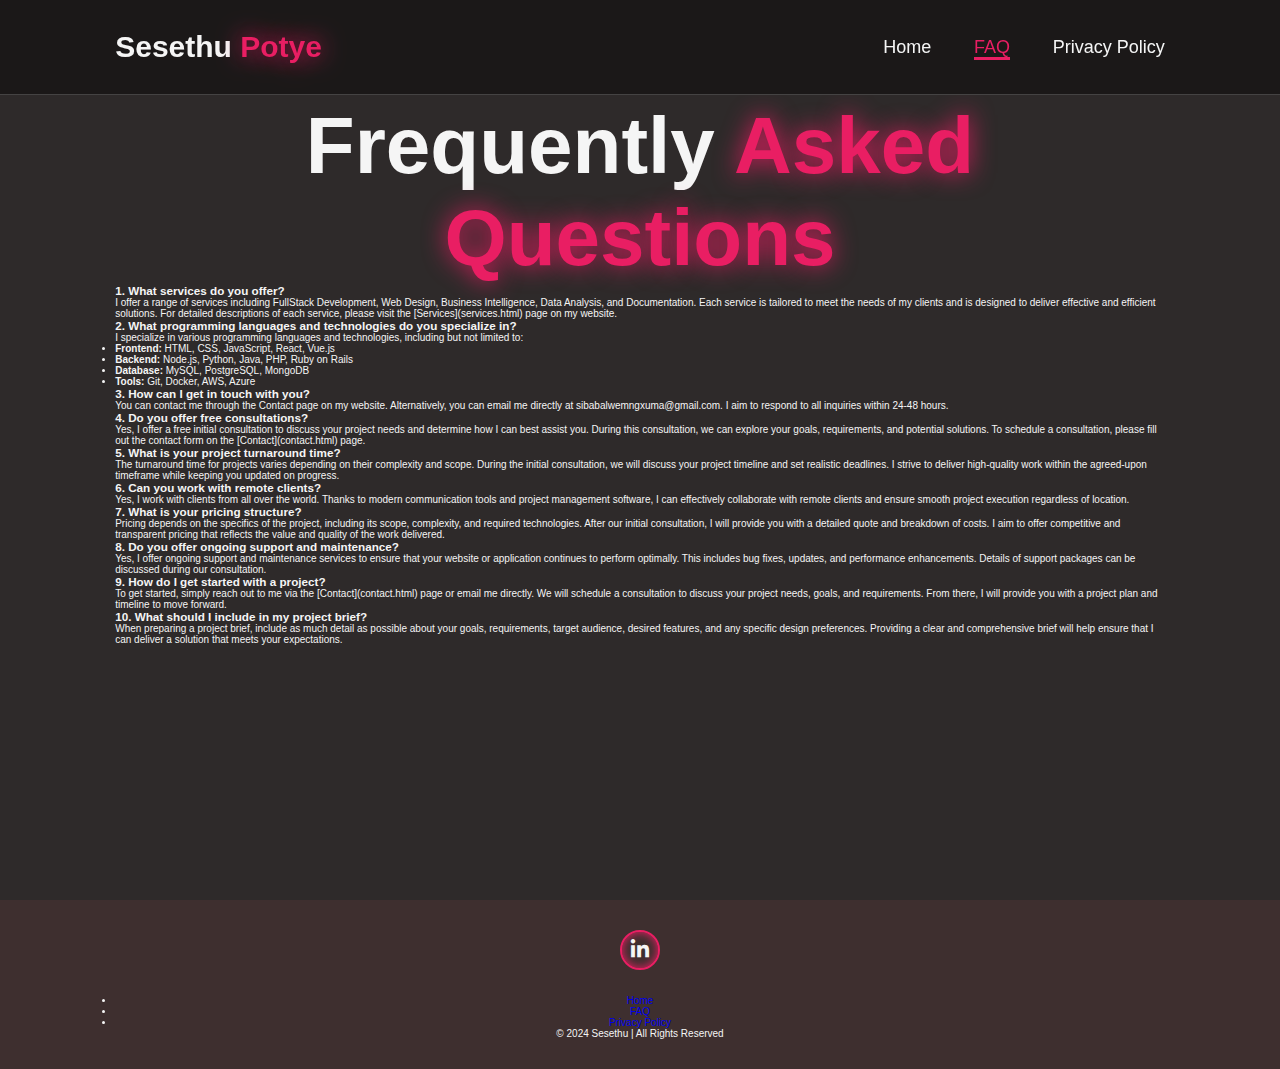
==== faq.html @ 22ee1cf9 "FIRST UPLOAD" ====
<!DOCTYPE html>
<html lang="en">
<head>
    <meta charset="UTF-8">
    <meta name="viewport" content="width=device-width, initial-scale=1.0">
    <title>FAQ</title>
    <link rel="stylesheet" href="style.css">
    <link href='https://unpkg.com/boxicons@2.1.4/css/boxicons.min.css' rel="stylesheet">
</head>
<body>
    <header class="header">
        <a href="#home" class="logo">
            Sesethu <span>Potye</span>
        </a>

        <i class='bx bx-menu' id="menu-icon"></i>

        <nav class="navbar">
            <a href="index.html">Home</a>
            <a href="faq.html" class="active">FAQ</a>
            <a href="privacy-policy.html">Privacy Policy</a>
            <!-- Add other navigation links if necessary -->
        </nav>
    </header>

    <section class="faq">
        <div class="faq-content">
            <h2 class="heading">Frequently <span>Asked Questions</span></h2>

            <div class="faq-item">
                <h3>1. What services do you offer?</h3>
                <p>I offer a range of services including FullStack Development, Web Design, Business Intelligence, Data Analysis, and Documentation. Each service is tailored to meet the needs of my clients and is designed to deliver effective and efficient solutions. For detailed descriptions of each service, please visit the [Services](services.html) page on my website.</p>
            </div>

            <div class="faq-item">
                <h3>2. What programming languages and technologies do you specialize in?</h3>
                <p>I specialize in various programming languages and technologies, including but not limited to:
                    <ul>
                        <li><strong>Frontend:</strong> HTML, CSS, JavaScript, React, Vue.js</li>
                        <li><strong>Backend:</strong> Node.js, Python, Java, PHP, Ruby on Rails</li>
                        <li><strong>Database:</strong> MySQL, PostgreSQL, MongoDB</li>
                        <li><strong>Tools:</strong> Git, Docker, AWS, Azure</li>
                    </ul>
                </p>
            </div>

            <div class="faq-item">
                <h3>3. How can I get in touch with you?</h3>
                <p>You can contact me through the Contact page on my website. Alternatively, you can email me directly at sibabalwemngxuma@gmail.com. I aim to respond to all inquiries within 24-48 hours.</p>
            </div>

            <div class="faq-item">
                <h3>4. Do you offer free consultations?</h3>
                <p>Yes, I offer a free initial consultation to discuss your project needs and determine how I can best assist you. During this consultation, we can explore your goals, requirements, and potential solutions. To schedule a consultation, please fill out the contact form on the [Contact](contact.html) page.</p>
            </div>

            <div class="faq-item">
                <h3>5. What is your project turnaround time?</h3>
                <p>The turnaround time for projects varies depending on their complexity and scope. During the initial consultation, we will discuss your project timeline and set realistic deadlines. I strive to deliver high-quality work within the agreed-upon timeframe while keeping you updated on progress.</p>
            </div>

            <div class="faq-item">
                <h3>6. Can you work with remote clients?</h3>
                <p>Yes, I work with clients from all over the world. Thanks to modern communication tools and project management software, I can effectively collaborate with remote clients and ensure smooth project execution regardless of location.</p>
            </div>

            <div class="faq-item">
                <h3>7. What is your pricing structure?</h3>
                <p>Pricing depends on the specifics of the project, including its scope, complexity, and required technologies. After our initial consultation, I will provide you with a detailed quote and breakdown of costs. I aim to offer competitive and transparent pricing that reflects the value and quality of the work delivered.</p>
            </div>

            <div class="faq-item">
                <h3>8. Do you offer ongoing support and maintenance?</h3>
                <p>Yes, I offer ongoing support and maintenance services to ensure that your website or application continues to perform optimally. This includes bug fixes, updates, and performance enhancements. Details of support packages can be discussed during our consultation.</p>
            </div>

            <div class="faq-item">
                <h3>9. How do I get started with a project?</h3>
                <p>To get started, simply reach out to me via the [Contact](contact.html) page or email me directly. We will schedule a consultation to discuss your project needs, goals, and requirements. From there, I will provide you with a project plan and timeline to move forward.</p>
            </div>

            <div class="faq-item">
                <h3>10. What should I include in my project brief?</h3>
                <p>When preparing a project brief, include as much detail as possible about your goals, requirements, target audience, desired features, and any specific design preferences. Providing a clear and comprehensive brief will help ensure that I can deliver a solution that meets your expectations.</p>
            </div>
        </div>
    </section>

    <footer class="footer">
        <div class="social">
            <a href="https://www.linkedin.com/in/sibabalwe-mngxuma-10a0b413b" target="_blank"><i class='bx bxl-linkedin'></i></a>
        </div>

        <ul class="list">
            <li><a href="index.html">Home</a></li>
            <li><a href="faq.html" class="active">FAQ</a></li>
            <li><a href="privacy-policy.html">Privacy Policy</a></li>
            <!-- Add other navigation links if necessary -->
        </ul>
        <p class="copyright">© 2024 Sesethu | All Rights Reserved</p>
    </footer>

    <script src="script.js"></script>
</body>
</html>
---- style.css ----
* {
    margin: 0;
    padding: 0;
    box-sizing: border-box;
    text-decoration: none;
    border: none;
    outline: none;
    scroll-behavior: smooth;
    font-family: 'Poppins', sans-serif;
 }
 
 .root {
     --bg-color: #2e2a2a; /* Updated background color */
     --second-bg-color: #3e2f2f; /* Updated secondary background color */
     --text-color: #f5f5f5; /* Updated text color */
     --main-color: #e91e63; /* Updated primary color to pink */
 }
 
 html {
     font-size: 62.5%;
     overflow-x: hidden;
 }
 
 body {
     background: #2e2a2a; /* Updated background color */
     color: #f5f5f5; /* Updated text color */
 }
 
 .header {
     position: fixed;
     top: 0;
     left: 0;
     width: 100%;
     padding: 3rem 9%;
     background: rgba(0, 0, 0, 0.41);
     backdrop-filter: blur(40px);
     border-bottom: 1px solid rgba(200, 200, 200, 0.242); /* Updated border color */
     display: flex;
     justify-content: space-between;
     align-items: center;
     z-index: 100;
 }
 
 .logo {
     font-size: 3rem;
     color: #f5f5f5; /* Updated logo color */
     font-weight: 600;
     cursor: pointer;
     transition: 0.3s ease;
 }
 
 .logo:hover {
     transform: scale(1.1);
 }
 
 .navbar a {
     font-size: 1.8rem;
     color: #f5f5f5; /* Updated link color */
     margin-left: 4rem;
     font-weight: 500;
     transition: 0.3s ease;
     border-bottom: 3px solid transparent;
 }
 
 .navbar a:hover,
 .navbar a.active {
     color: #e91e63; /* Updated hover and active link color */
     border-bottom: 3px solid #e91e63; /* Updated hover and active link border color */
 }
 
 #menu-icon {
     font-size: 3.6rem;
     color: #f5f5f5; /* Updated menu icon color */
     display: none;
 }
 
 section {
     min-height: 100vh;
     padding: 10rem 9% 2rem;
 }
 
 .home {
     display: flex;
     justify-content: center;
     align-items: center;
     gap: 5rem;
 }
 
 .home-content h3 {
     font-size: 3.2rem;
     font-weight: 700;
 }
 
 span {
     color: #e91e63; /* Updated span color */
     text-shadow: 0 0 25px #e91e63; /* Updated span text shadow color */
 }
 
 .home-content h3:nth-of-type(2) {
     margin-bottom: 2rem;
     font-size: 4rem;
 }
 
 .home-content h1 {
     font-size: 7rem;
     font-weight: 700;
     line-height: 1.3;
 }
 
 .home-img {
     border-radius: 50%;
     background-color: #e91e63; /* Updated home image background color */
     box-shadow: 0 0 25px #e91e63; /* Updated home image box shadow color */
 }
 
 .home-img img {
     position: relative;
     width: 25vw;
     border-radius: 50%;
     top: 1rem;
 }
 
 .home-content p {
     font-size: 1.6rem;
 }
 
 .social-icons a {
     display: inline-flex;
     justify-content: center;
     align-items: center;
     width: 4rem;
     height: 4rem;
     background-color: transparent;
     border: 0.2rem solid #e91e63; /* Updated social icon border color */
     font-size: 2rem;
     border-radius: 50%;
     color: #e91e63; /* Updated social icon color */
     margin: 3rem 1.5rem 3rem 0;
     transition: 0.3s ease;
 }
 
 .social-icons a:hover {
     color: #fff;
     background-color: #e91e63; /* Updated hover background color */
     box-shadow: 0 0 25px #e91e63, 0 0 50px #e91e63; /* Updated hover box shadow color */
 }
 
 .btn {
    display: inline-block;
    padding: 1rem 2.8rem;
    background: #e91e63; /* Updated button background color */
    border-radius: 4rem;
    box-shadow: 0 0 1rem #e91e63; /* Updated button shadow color */
    font-size: 1.6rem;
    color: #2e2a2a; /* Updated button text color */
    letter-spacing: 0.1rem;
    font-weight: 600;
    transition: 0.3s ease;
    cursor: pointer;
 }
 
 .btn:hover {
     box-shadow: none;
     color: #fff;
 }
 
 .about {
     display: flex;
     justify-content: center;
     align-items: center;
     gap: 10rem;
     background: #3e2f2f; /* Updated about section background color */
 }
 
 .about-img {
     border-radius: 50%;
     border: 10px solid #c2185b; /* Updated border color */
     box-shadow: 0 0 25px #c2185b, 0 0 25px #ad1457; /* Updated shadow color */
 }
 
 .about-img img {
     position: relative;
     width: 25vw;
     border-radius: 50%;
     top: 1rem;
 }
 
 .heading {
     text-align: center;
     font-size: 8rem;
 }
 
 .about-content h2 {
     text-align: left;
     line-height: 1.5;
 }
 
 .about-content h3 {
     font-size: 2.6rem;
 }
 
 .about-content p {
     font-size: 1.6rem;
     margin: 2rem 0 3rem;
 }
 
 .services h2 {
     margin-bottom: 5rem;
 }
 
 .service-container {
     display: flex;
     justify-content: center;
     align-items: center;
     flex-wrap: wrap;
     gap: 2rem;
 }
 
 .service-container .services-box {
     flex: 1 1 40rem;
     background: #3e2f2f; /* Updated service box background color */
     padding: 3rem 2rem 4rem;
     border-radius: 2rem;
     text-align: center;
     border: 0.2rem solid #2e2a2a; /* Updated border color */
     cursor: pointer;
     transition: 0.5s ease;
 }
 
 .service-container .services-box:hover {
     border-color: #e91e63; /* Updated hover border color */
     transform: scale(1.02);
 }
 
 .services-box i {
     font-size: 7rem;
     color: #e91e63; /* Updated icon color */
 }
 
 .services-box h3 {
     font-size: 2.6rem;
 }
 
 .services-box p {
     font-size: 1.6rem;
     margin: 1rem 0 3rem;
 }
 
 ::-webkit-scrollbar {
     width: 15px;
 }
 
 ::-webkit-scrollbar-thumb {
     background-color: #e91e63; /* Updated scrollbar thumb color */
 }
 
 ::-webkit-scrollbar-track {
     background-color: #3e2f2f; /* Updated scrollbar track color */
     width: 50px;
 }
 
 .contact h2 {
     margin-bottom: 3rem;
 }
 
 .contact form {
     max-width: 70rem;
     margin: 1rem auto;
     text-align: center;
     margin-bottom: 3rem;
 }
 
 .contact form .input-box {
     display: flex;
     justify-content: center;
     flex-wrap: wrap;
 }
 
 .contact form .input-box input,
 .contact form textarea {
     width: 100%;
     padding: 1.5rem;
     font-size: 1.6rem;
     color: #f5f5f5; /* Updated input text color */
     background: #3e2f2f; /* Updated input background color */
     border-radius: .8rem;
     margin: 1rem 0;
     resize: none;
 }
 
 .footer {
     padding: 3rem 9%;
     background-color: #3e2f2f; /* Updated footer background color */
     text-align: center;
 }
 
 .footer .social {
     text-align: center;
     padding-bottom: 25px;
     color: black;
 }
 
 .footer .social a {
     font-size: 24px;
     color: #f5f5f5; /* Updated social icon color in footer */
     border: 2px solid #e91e63; /* Updated border color */
     width: 40px;
     height: 40px;
     line-height: 38px;
     display: inline-block;
     text-align: center;
     border-radius: 50%;
     margin: 0 8px;
     box-shadow: inset 0 0 10px #e91e63; /* Updated box shadow color */
 }
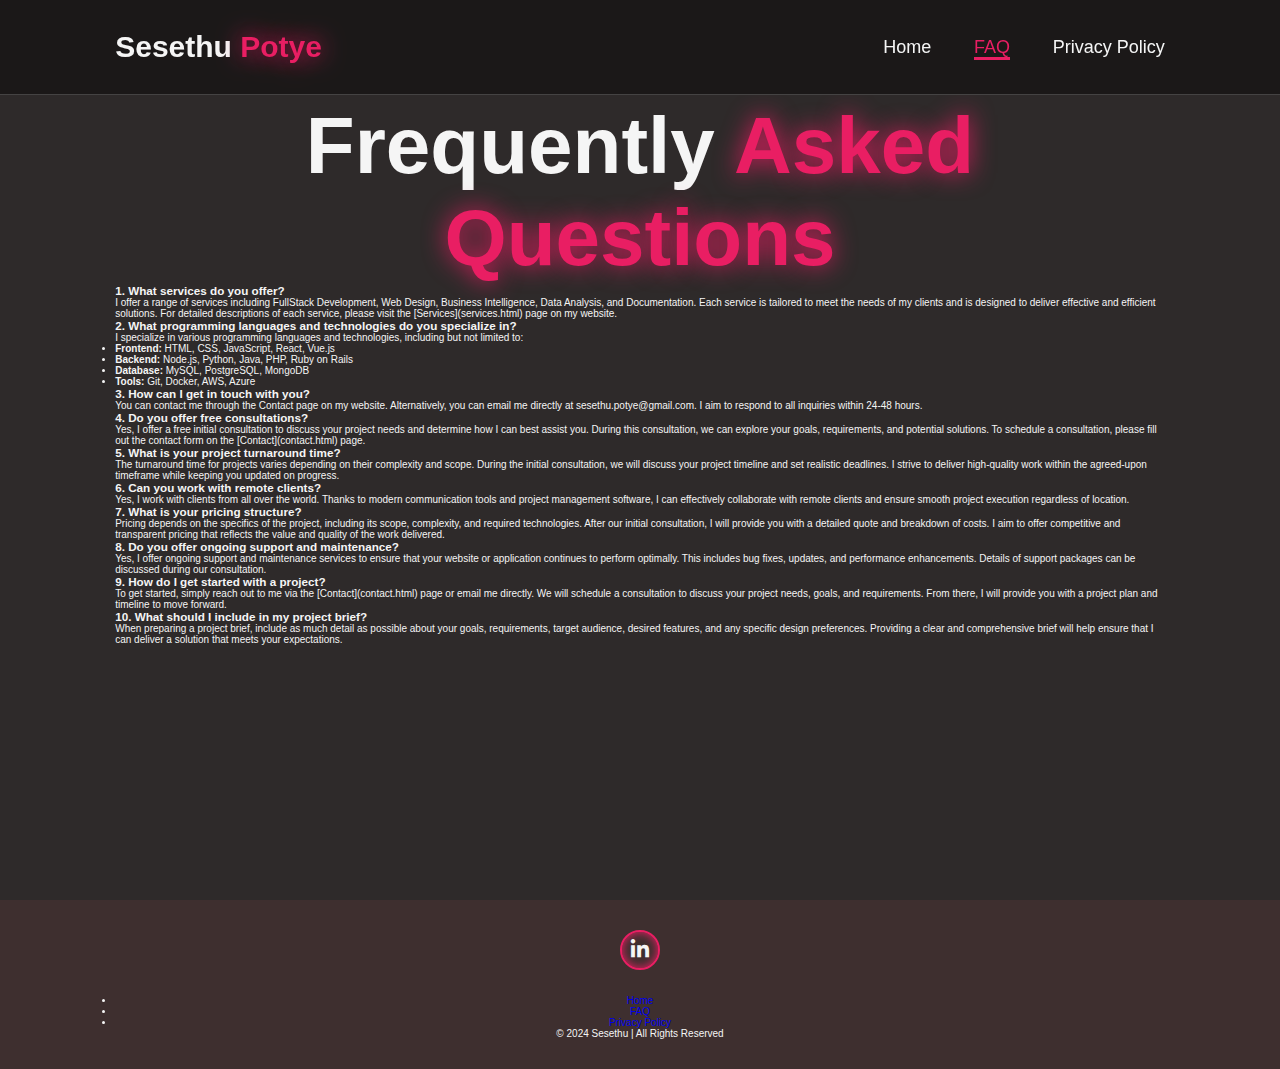
==== commit 8661c79c: "update" ====
--- a/faq.html
+++ b/faq.html
@@ -46,7 +46,7 @@
 
             <div class="faq-item">
                 <h3>3. How can I get in touch with you?</h3>
-                <p>You can contact me through the Contact page on my website. Alternatively, you can email me directly at sibabalwemngxuma@gmail.com. I aim to respond to all inquiries within 24-48 hours.</p>
+                <p>You can contact me through the Contact page on my website. Alternatively, you can email me directly at sesethu.potye@gmail.com. I aim to respond to all inquiries within 24-48 hours.</p>
             </div>
 
             <div class="faq-item">
@@ -88,7 +88,7 @@
 
     <footer class="footer">
         <div class="social">
-            <a href="https://www.linkedin.com/in/sibabalwe-mngxuma-10a0b413b" target="_blank"><i class='bx bxl-linkedin'></i></a>
+            <a href="https://www.linkedin.com/in/sesethu-potye-56263723a" target="_blank"><i class='bx bxl-linkedin'></i></a>
         </div>
 
         <ul class="list">
--- a/style.css
+++ b/style.css
@@ -13,7 +13,7 @@
      --bg-color: #2e2a2a; /* Updated background color */
      --second-bg-color: #3e2f2f; /* Updated secondary background color */
      --text-color: #f5f5f5; /* Updated text color */
-     --main-color: #e91e63; /* Updated primary color to pink */
+     --main-color: #eca407; /* Updated primary color to pink */
  }
  
  html {
@@ -109,7 +109,7 @@
  
  .home-img {
      border-radius: 50%;
-     background-color: #e91e63; /* Updated home image background color */
+     background-color: #dda938; /* Updated home image background color */
      box-shadow: 0 0 25px #e91e63; /* Updated home image box shadow color */
  }
  
@@ -258,6 +258,71 @@
      background-color: #3e2f2f; /* Updated scrollbar track color */
      width: 50px;
  }
+
+ /* Portfolio Section */
+.portfolio {
+    padding: 100px 0;
+    background-color: #2e2a2a;
+}
+
+.portfolio .heading {
+    text-align: center;
+    font-size: 2.5rem;
+    color: #f5f5f5; 
+    margin-bottom: 50px;
+}
+
+.portfolio .heading span {
+    color: #e91e63;
+}
+
+.portfolio-container {
+    display: flex;
+    justify-content: space-around;
+    flex-wrap: wrap;
+    gap: 20px;
+}
+
+.portfolio-box {
+    background-color: #3e2f2f;
+    box-shadow: 0 0 15px rgba(0, 0, 0, 0.1);
+    padding: 20px;
+    border-radius: 10px;
+    width: 300px;
+    text-align: center;
+}
+
+.portfolio-box img {
+    max-width: 100%;
+    border-radius: 5px;
+}
+
+.portfolio-box h3 {
+    font-size: 1.5rem;
+    color: #f5f5f5;
+    margin: 15px 0;
+}
+
+.portfolio-box p {
+    font-size: 2rem;
+    color: #f5f5f5;
+    margin-bottom: 20px;
+}
+
+.portfolio-box .btn {
+    background-color: #00bfa5;
+    color: #fff;
+    padding: 10px 20px;
+    border-radius: 5px;
+    text-decoration: none;
+    font-weight: bold;
+}
+
+.portfolio-box .btn:hover {
+    background-color: #00796b;
+    transition: background-color 0.3s ease;
+}
+
  
  .contact h2 {
      margin-bottom: 3rem;
